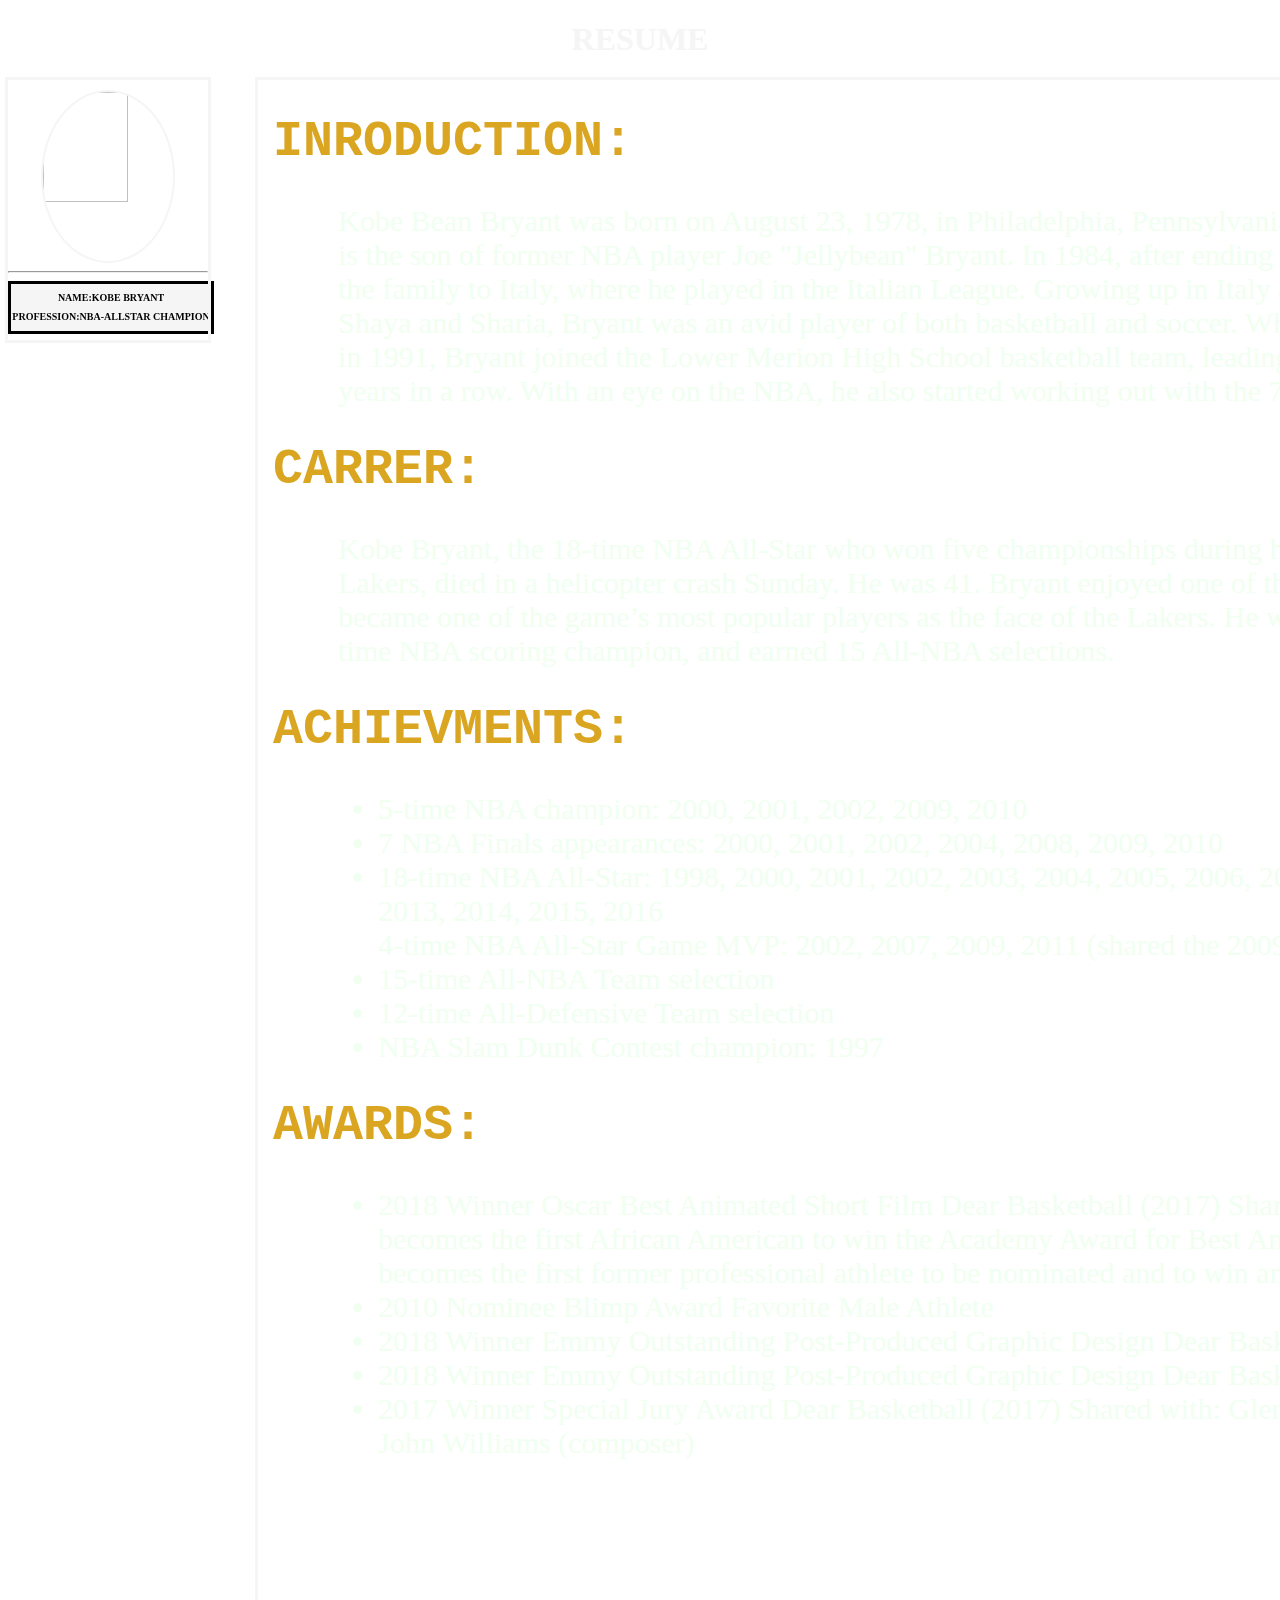
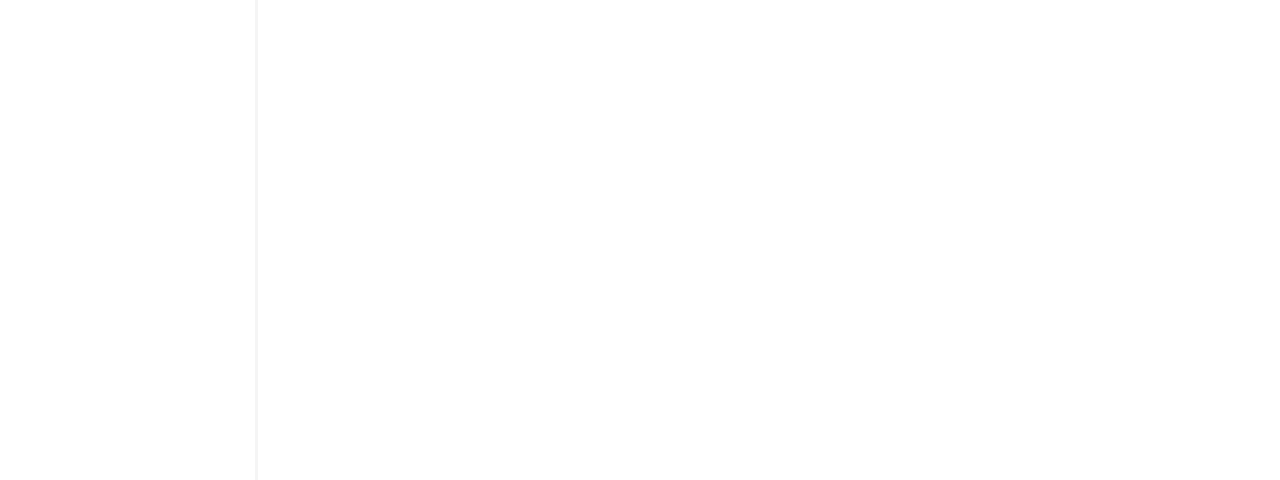
==== project_kobe/project2.html @ dae347b9 "kobe" ====
<!DOCTYPE html>
<html lang="en">
<head>
    <meta charset="UTF-8">
    <meta name="viewport" content="width=device-width, initial-scale=1.0">
    <title>Document</title>
    <style>
         body{
             /* background-image: linear-gradient(); */
             background-size: 100%;
             background-repeat: no-repeat;
             background-attachment: fixed;
         }
        .Rectangle{
            width: 200px;
            height:260px;
            /* border:white; */
            outline-style:solid;
            outline-color: whitesmoke;
            float: left;
        }
        .rect{
            width:200px;
            border:solid;
            margin-left:auto;
            margin-right: auto;
            background-color:whitesmoke;
            align-items: center;
            margin-top: 0px;
            margin-right: auto;
            margin-left:auto;

        }
        img {
            border-radius: 100%;
            width: 65%;
            height:65%;
            margin-left: auto;
            margin-right: auto;
            display: block;
            
        }
    </style>
</head>
<body>
    <h1 style="text-align: center; color:whitesmoke ;">RESUME</h1>
    <div class="Rectangle" style="position: fixed;">
        <img src="C:\Users\VVITCODELABS\Downloads\kobe-.jpg" alt="" border="2" style="color:whitesmoke; margin-top: 5%;">
        <hr>
        <section class="rect">
            <h2 style="text-align: center;color:black;font-size: 10px;">NAME:KOBE BRYANT</h1>
            <!-- <h2 style="text-align:center;color:black;font-size:10px;">MOBILE:9618634428</h2> -->
            <h2 style="text-align:center;color:black;font-size:10px;">PROFESSION:NBA-ALLSTAR CHAMPION</h2>
        </section>
    </div>
    <div class="Rectangle" style="margin-left: 250px; width:1500px;height: 2000px;">
        <h1 style="margin-left:15px;color:goldenrod;font-family:monospace;font-size:50px;">INRODUCTION:</h1> 
            <p style="color:honeydew;margin-left:80px;font-size:30px">Kobe Bean Bryant was born on August 23, 1978, in Philadelphia, Pennsylvania. Named after a city in Japan, Bryant is the son of former NBA player Joe "Jellybean" Bryant.

                In 1984, after ending his NBA career, the elder Bryant took the family to Italy, where he played in the Italian League. Growing up in Italy alongside two athletic older sisters, Shaya and Sharia, Bryant was an avid player of both basketball and soccer. When the family returned to Philadelphia in 1991, Bryant joined the Lower Merion High School basketball team, leading it to the state championships four years in a row. With an eye on the NBA, he also started working out with the 76ers.
                
                </p>

        <h1 style="margin-left: 15px;color:goldenrod;font-family:monospace;font-size:50px;">CARRER:</h1>
        <!-- <section class="rect"> -->
            <!-- <h1 style="text-align: center;color:black;">NAME:REVANTH</h1> -->
            <!-- <h2 style="text-align:center;color:black;">MOBILE:9618634428</h2> -->
        <!-- </section> -->
        <p style="color:honeydew;margin-left:80px;font-size:30px">Kobe Bryant, the 18-time NBA All-Star who won five championships during his 20-year career with the Los Angeles Lakers, died in a helicopter crash Sunday. He was 41.

            Bryant enjoyed one of the greatest careers in NBA history and became one of the game’s most popular players as the face of the Lakers. He was the league MVP in 2008 and a two-time NBA scoring champion, and earned 15 All-NBA selections.</p>
        <h1 style="margin-left: 15px;color:goldenrod;font-family:monospace;font-size:50px;">ACHIEVMENTS:</h1>
        <p>
        <ul style="color:honeydew;margin-left:80px;font-size:30px">
            <li>5-time NBA champion: 2000, 2001, 2002, 2009, 2010</li>
            <li>7 NBA Finals appearances: 2000, 2001, 2002, 2004, 2008, 2009, 2010</li>
            <li>18-time NBA All-Star: 1998, 2000, 2001, 2002, 2003, 2004, 2005, 2006, 2007, 2008, 2009, 2010, 2011, 2012, 2013, 2014, 2015, 2016</li>
            <li.>4-time NBA All-Star Game MVP: 2002, 2007, 2009, 2011 (shared the 2009 award with Shaquille O'Neal)</li.>
            <li>15-time All-NBA Team selection</li>
            <li>12-time All-Defensive Team selection</li>
            <li>NBA Slam Dunk Contest champion: 1997</li>

        </ul>
        </p>
        <h1 style="margin-left: 15px;color:goldenrod;font-family:monospace;font-size:50px;">AWARDS:</h1>
        <p>
        <ul style="color:honeydew;margin-left:80px;font-size:30px">
                <li>2018	Winner
                    Oscar	Best Animated Short Film
                    Dear Basketball (2017)
                    Shared with:
                    Glen Keane
                    Kobe Bryant becomes the first African American to win the Academy Award for Best Animated Short Film. Additionally, he becomes the first former professional athlete to be nominated and to win an Oscar in any category.
                    
                    </li>
                <li>2010	Nominee
                    Blimp Award	Favorite Male Athlete</li>
                <li>2018	Winner
                    Emmy	Outstanding Post-Produced Graphic Design
                    Dear Basketball (2017)
                    Shared with:
                    Glen Keane</li> 
                <li>2018	Winner
                    Emmy	Outstanding Post-Produced Graphic Design
                    Dear Basketball (2017)
                    Shared with:
                    Glen Keane</li> 
                <li>2017	Winner
                    Special Jury Award	Dear Basketball (2017)
                    Shared with:
                    Glen Keane (director/supervising animator)
                    John Williams (composer)</li>                
        </ul>    
        </p>
    </div>
    <body background="C:\Users\VVITCODELABS\Downloads\kobe1.jpg">
   
     
    </body>
            
</body>
</html>
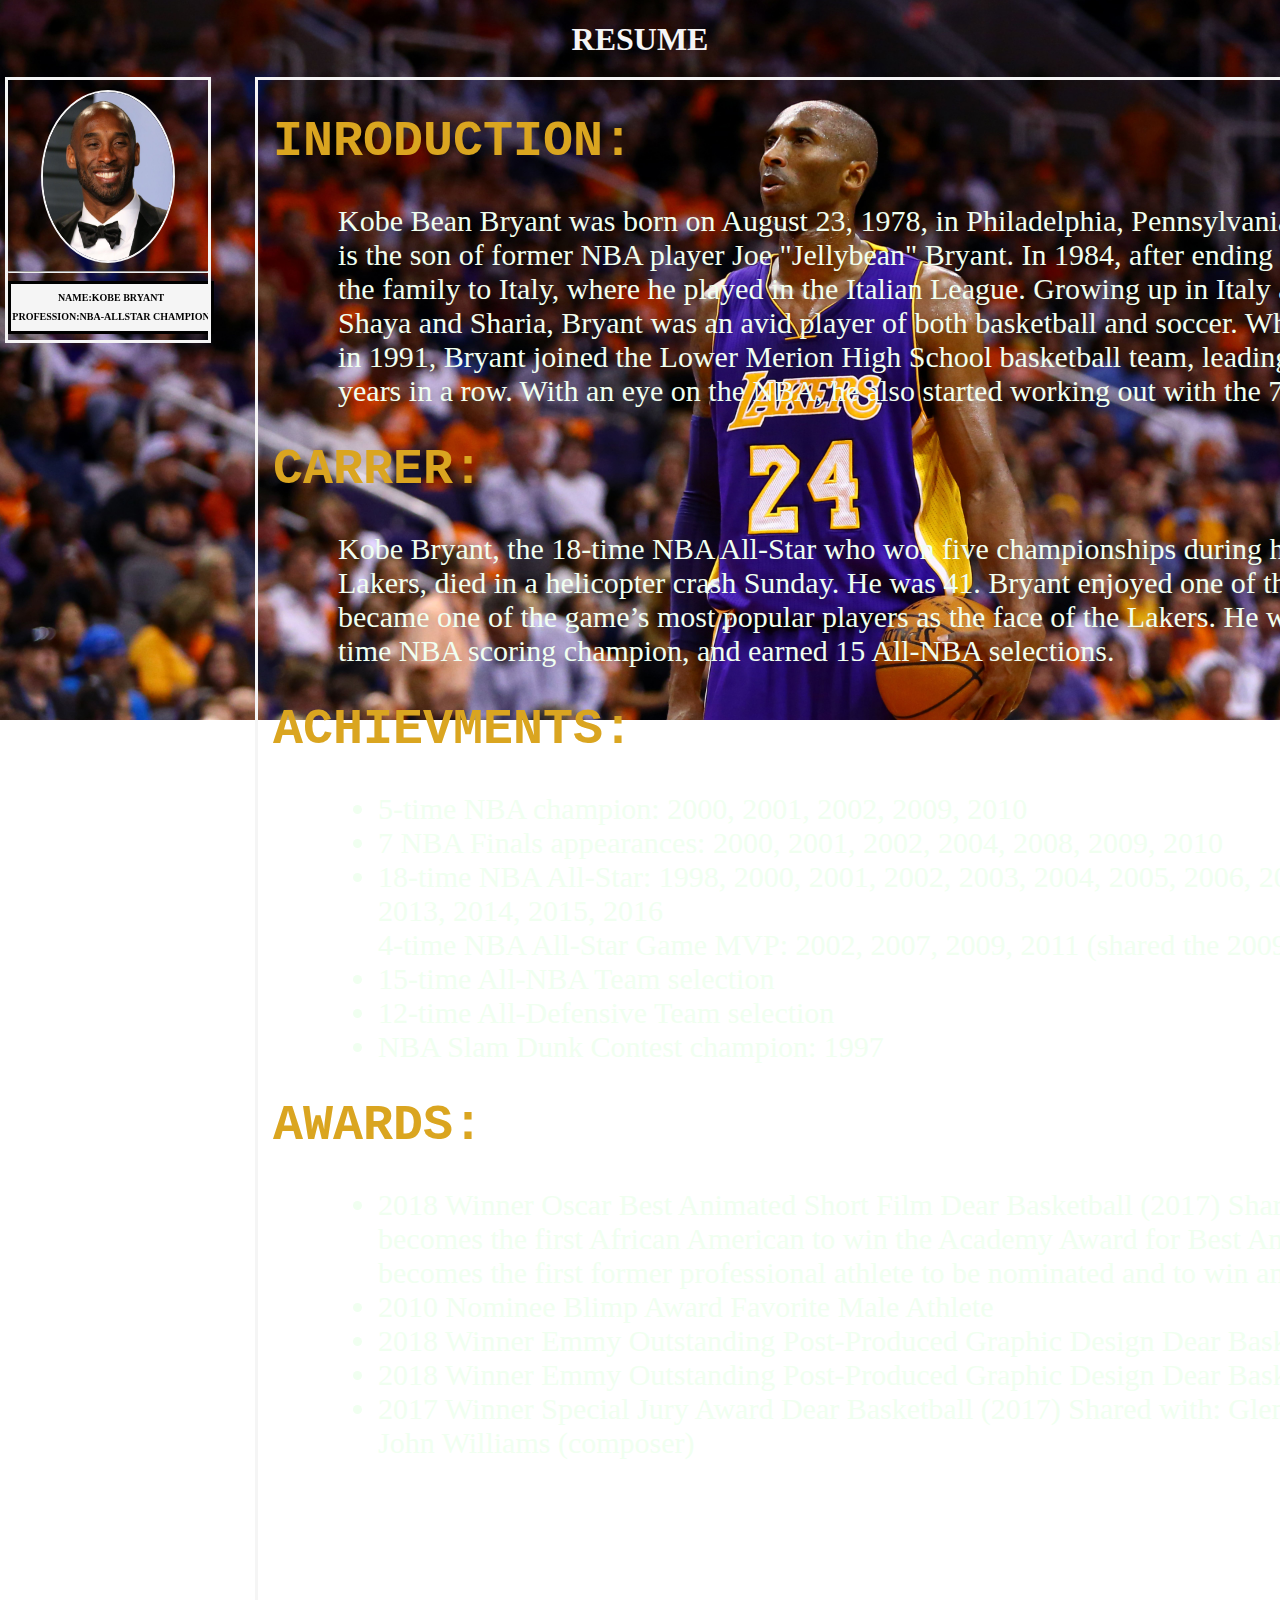
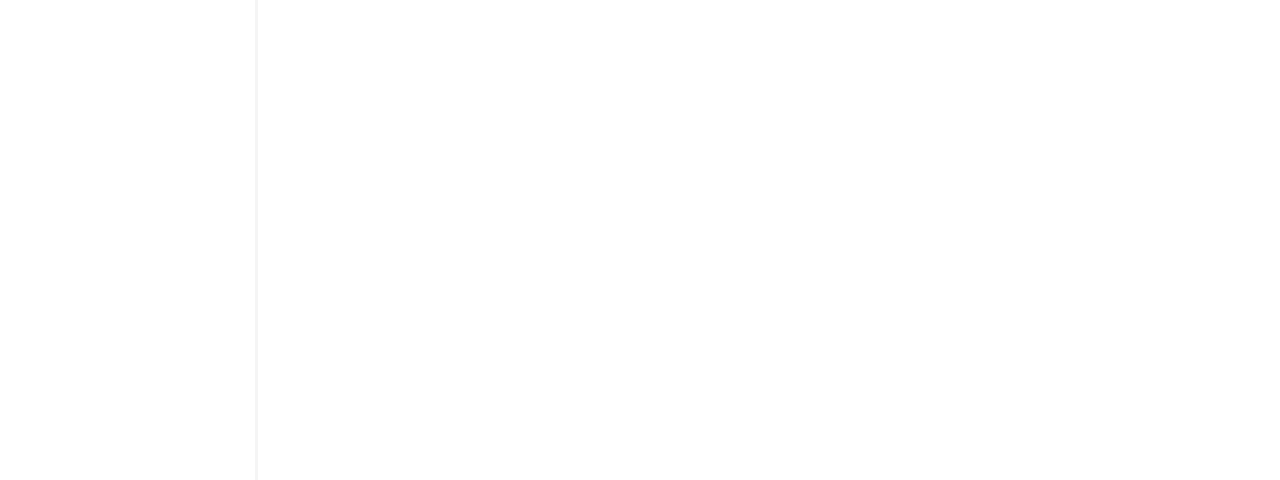
==== commit 24c022a8: "Update project2.html" ====
--- a/project_kobe/project2.html
+++ b/project_kobe/project2.html
@@ -45,7 +45,7 @@
 <body>
     <h1 style="text-align: center; color:whitesmoke ;">RESUME</h1>
     <div class="Rectangle" style="position: fixed;">
-        <img src="C:\Users\VVITCODELABS\Downloads\kobe-.jpg" alt="" border="2" style="color:whitesmoke; margin-top: 5%;">
+        <img src="kobe-.jpg" alt="" border="2" style="color:whitesmoke; margin-top: 5%;">
         <hr>
         <section class="rect">
             <h2 style="text-align: center;color:black;font-size: 10px;">NAME:KOBE BRYANT</h1>
@@ -113,10 +113,10 @@
         </ul>    
         </p>
     </div>
-    <body background="C:\Users\VVITCODELABS\Downloads\kobe1.jpg">
+    <body background="kobe1.jpg">
    
      
     </body>
             
 </body>
-</html>+</html>
